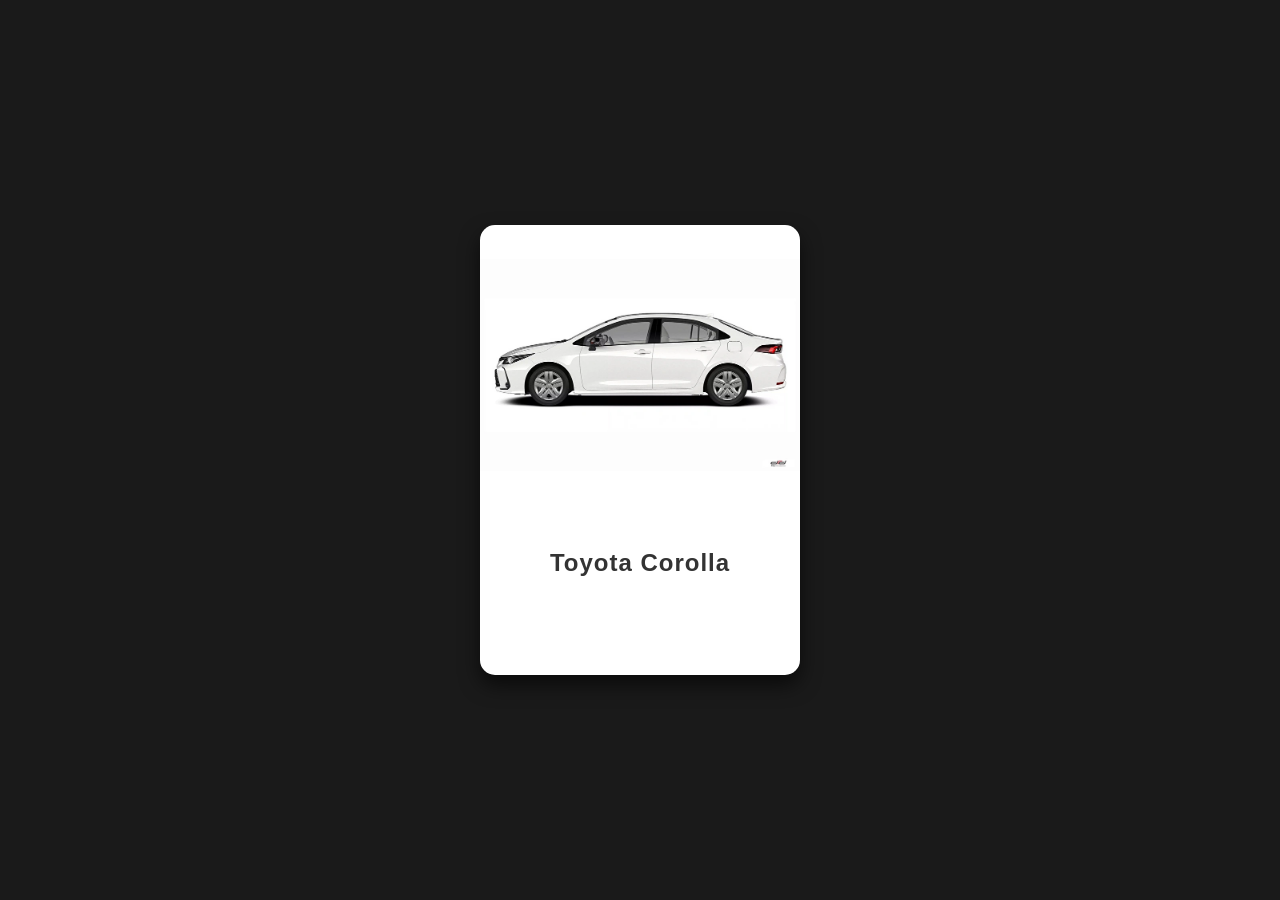
==== vitrin.html @ e9a857da "dosya isim değişikliği" ====
<!DOCTYPE html>
<html lang="en">
<head>
    <meta charset="UTF-8">
    <meta name="viewport" content="width=device-width, initial-scale=1.0">
    <title>Vitrin</title>
    <link rel="stylesheet" href="vitrin.css">
</head>
<body>
    <div class="kart-alani">
        <div class="kart-ici">
            <div class="on-yuz">
                <img src="toyota.corolla.jpg" alt="Toyota Corolla">
                <h3>Toyota Corolla</h3>
            </div>
            <div class="arka-yuz">
                <h3>Teknik Veriler</h3>
                <ul class="ozellikler">
                    <li><strong>Motor:</strong>1.8L HYBRİD</li>
                    <li><strong>Beygir:</strong>140 HP</li>
                    <li><strong>Maksimum Hız:</strong>180 km/s</li>
                    <li><strong>0 - 100 km/s:</strong>9.3 Saniye</li>
                    <li><strong>Ağırlık:</strong>1385 kg</li>
                </ul>
            </div>
        </div>
        
    </div>    
</body>
</html>
---- vitrin.css ----
body{
    display: flex;
    justify-content: center;
    align-items: center;
    height: 100vh;
    background-color: #1a1a1a;
    margin: 0;
    font-family: sans-serif;

}
.kart-alani{
    background-color: transparent;
    width: 320px;
    height: 450px;
    perspective: 1000px;
}
.kart-ici{
    position: relative;
    width: 100%;
    height: 100%;
    text-align: center;
    transition: transform 0.8s ease;
    transform-style: preserve-3d;
}
.kart-alani:hover .kart-ici{
    transform: rotateY(180deg);
}
.on-yuz, .arka-yuz{
    position: absolute;
    width: 100%;
    height: 100%;
    backface-visibility: hidden;
    border-radius: 15px;
    box-shadow: 0 10px 20px rgba(0, 0, 0, 0.6);
    overflow: hidden;
}
.on-yuz{
    background-color: #fff;
    color: #333;

}
.on-yuz img{
    width: 100%;
    height: 280px;
    object-fit: contain;
}
.on-yuz h3{
    margin-top: 40px;
    font-size: 24px;
    letter-spacing: 1px;
}
.arka-yuz{
    background-color: #2980b9;
    color: white;
    transform: rotateY(180deg);
    justify-content: center;
    flex-direction: column;
    display: flex;
}
.ozellikler{
    list-style: none;
    padding: 0 30px;
    text-align: left;
    line-height: 2.2;
    font-size: 15px;
}
.ozellikler strong{
    display: inline-block;
    width: 130px;
    color: #ecf0f1;
}
.arka-yuz h3{
    border-bottom: 2px solid rgba(255, 255, 255, 0.5);
    padding-bottom: 15px;
    margin: 0 30px 20px 30px;
    font-size: 20px;
}
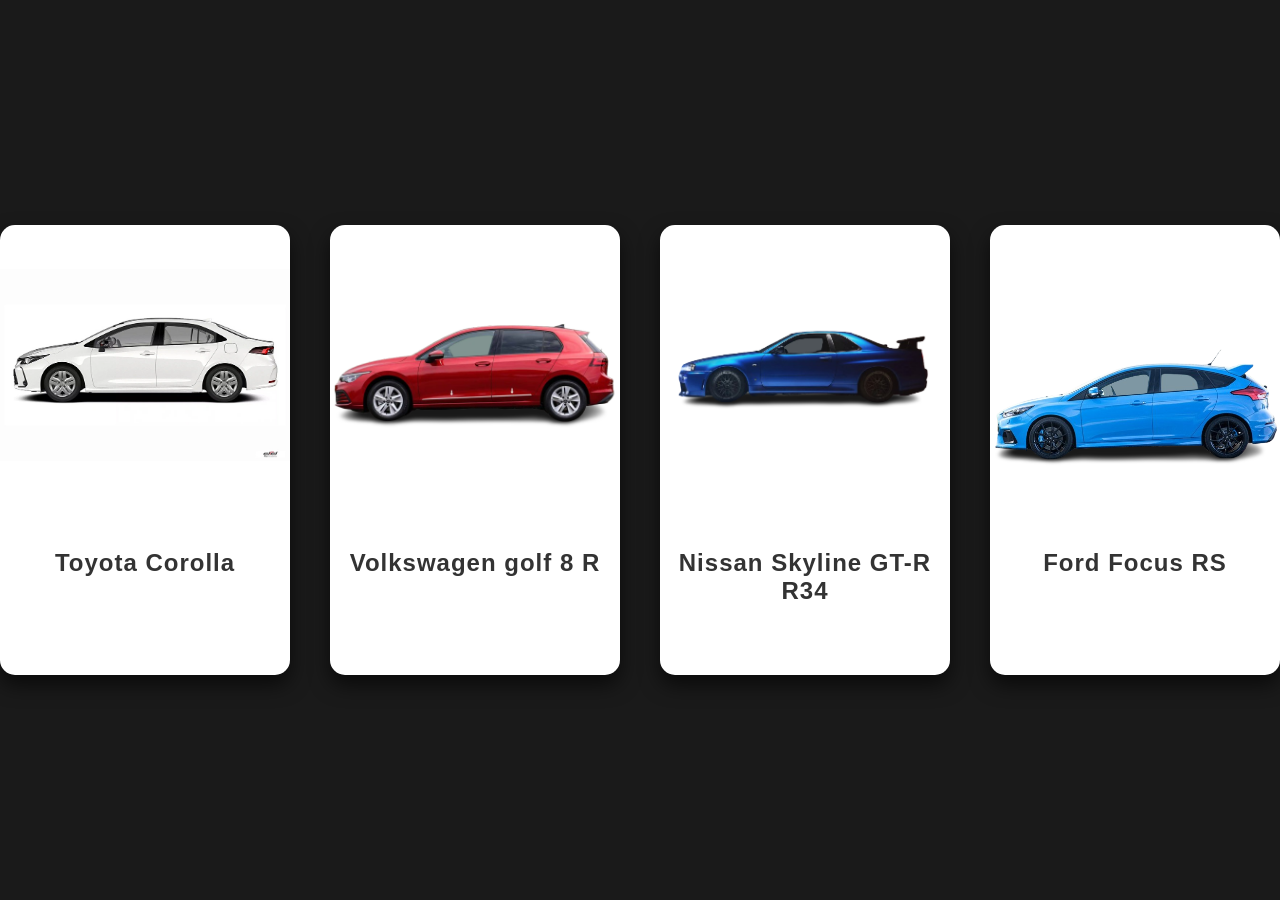
==== commit 0ebff5b5: "araç modelleri oluşturuldu" ====
--- a/vitrin.html
+++ b/vitrin.html
@@ -7,24 +7,79 @@
     <link rel="stylesheet" href="vitrin.css">
 </head>
 <body>
-    <div class="kart-alani">
-        <div class="kart-ici">
-            <div class="on-yuz">
+    <div class="kapsayici">
+      <div class="kart-alani">
+          <div class="kart-ici">
+              <div class="on-yuz">
                 <img src="toyota.corolla.jpg" alt="Toyota Corolla">
                 <h3>Toyota Corolla</h3>
-            </div>
-            <div class="arka-yuz">
+              </div>
+              <div class="arka-yuz">
                 <h3>Teknik Veriler</h3>
                 <ul class="ozellikler">
-                    <li><strong>Motor:</strong>1.8L HYBRİD</li>
+                    <li><strong>Motor:</strong>1.8 HYBRİD</li>
                     <li><strong>Beygir:</strong>140 HP</li>
                     <li><strong>Maksimum Hız:</strong>180 km/s</li>
                     <li><strong>0 - 100 km/s:</strong>9.3 Saniye</li>
                     <li><strong>Ağırlık:</strong>1385 kg</li>
                 </ul>
+              </div>
+            </div>
+        </div>  
+        <div class="kart-alani">
+          <div class="kart-ici">
+              <div class="on-yuz">
+                <img src="golf.png" alt="GOLF-8">
+                <h3>Volkswagen golf 8 R</h3>
+              </div>
+              <div class="arka-yuz" style="background-color: #6F2C3E;">
+                <h3>Teknik Veriler</h3>
+                <ul class="ozellikler">
+                    <li><strong>Motor:</strong>2.0 TSI</li>
+                    <li><strong>Beygir:</strong>328 HP</li>
+                    <li><strong>Maksimum Hız:</strong>265 km/s</li>
+                    <li><strong>0 - 100 km/s:</strong>4.6 Saniye</li>
+                    <li><strong>Ağırlık:</strong>1495 kg</li>
+                </ul>
+              </div>
             </div>
         </div>
-        
-    </div>    
+        <div class="kart-alani">
+          <div class="kart-ici">
+              <div class="on-yuz">
+                <img src="skyline.png" alt="Nissan GT-R">
+                <h3>Nissan Skyline GT-R R34</h3>
+              </div>
+              <div class="arka-yuz" style="background-color: #212f3d;">
+                <h3>Teknik Veriler</h3>
+                <ul class="ozellikler">
+                    <li><strong>Motor:</strong>2.6 V6</li>
+                    <li><strong>Beygir:</strong>500 HP</li>
+                    <li><strong>Maksimum Hız:</strong>300 km/s</li>
+                    <li><strong>0 - 100 km/s:</strong>3.8 Saniye</li>
+                    <li><strong>Ağırlık:</strong>1560 kg</li>
+                </ul>
+              </div>
+            </div>
+        </div>
+        <div class="kart-alani">
+          <div class="kart-ici">
+              <div class="on-yuz">
+                <img src="focus.png" alt="Ford Focus RS">
+                <h3>Ford Focus RS</h3>
+              </div>
+              <div class="arka-yuz" style="background-color: #27ae60;">
+                <h3>Teknik Veriler</h3>
+                <ul class="ozellikler">
+                    <li><strong>Motor:</strong>2.3 EcoBoost</li>
+                    <li><strong>Beygir:</strong>350 HP</li>
+                    <li><strong>Maksimum Hız:</strong>266 km/s</li>
+                    <li><strong>0 - 100 km/s:</strong>4.7 Saniye</li>
+                    <li><strong>Ağırlık:</strong>1599 kg</li>
+                </ul>
+              </div>
+            </div>
+        </div>
+    </div>
 </body>
 </html>
--- a/vitrin.css
+++ b/vitrin.css
@@ -74,4 +74,11 @@
     padding-bottom: 15px;
     margin: 0 30px 20px 30px;
     font-size: 20px;
+}
+.kapsayici{
+    display: flex;
+    gap: 40px;
+    justify-content: center;
+    align-items: center;
+    width: 100%;
 }
